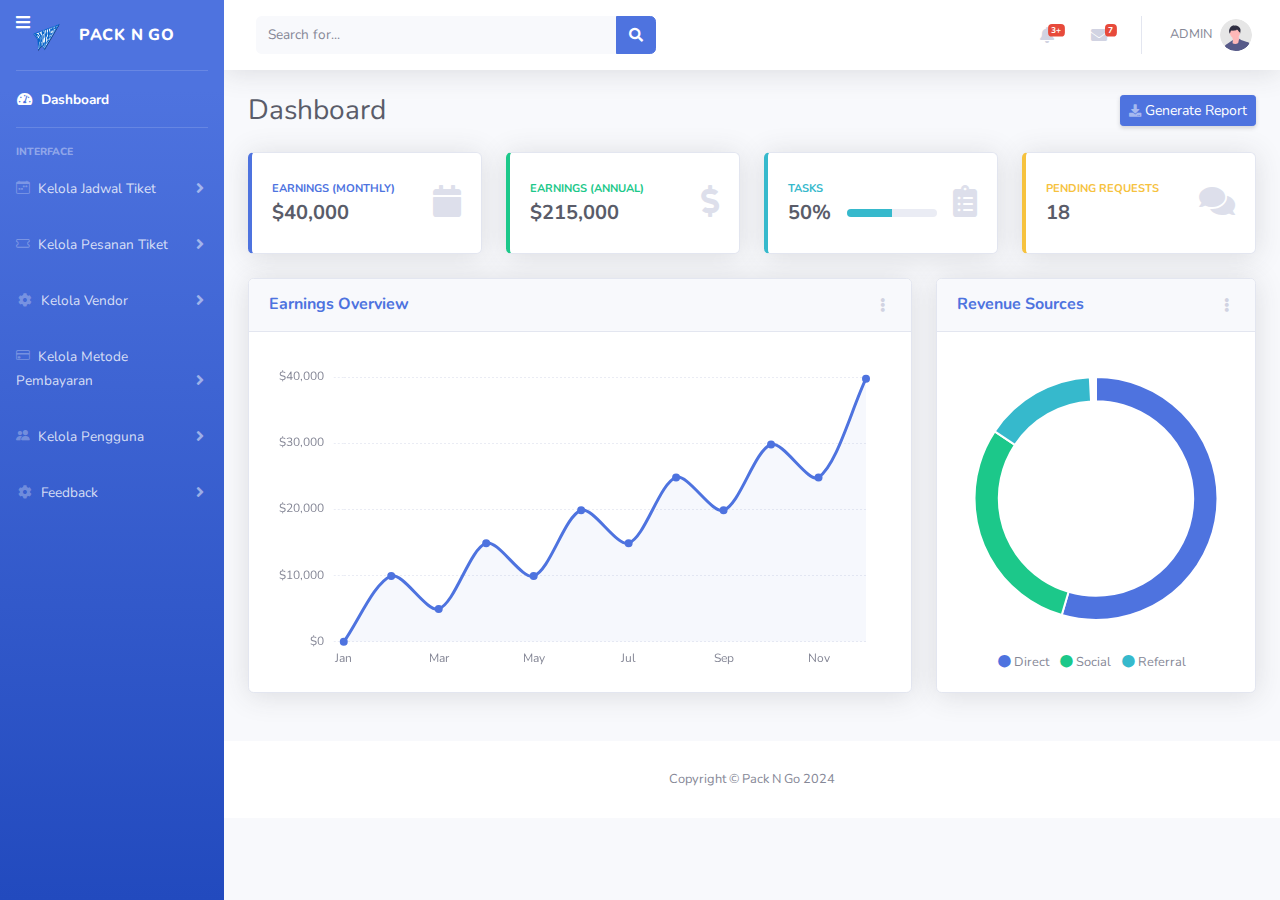
==== startbootstrap-sb-admin-2-gh-pages/index.html @ 5e9893cc "first commit" ====
<!DOCTYPE html>
<html lang="en">

<head>

    <meta charset="utf-8">
    <meta http-equiv="X-UA-Compatible" content="IE=edge">
    <meta name="viewport" content="width=device-width, initial-scale=1, shrink-to-fit=no">
    <meta name="description" content="">
    <meta name="author" content="">

    <title>Panel Admin</title>

    <!-- Custom fonts for this template-->
    <link href="vendor/fontawesome-free/css/all.min.css" rel="stylesheet" type="text/css">
    <link
        href="https://fonts.googleapis.com/css?family=Nunito:200,200i,300,300i,400,400i,600,600i,700,700i,800,800i,900,900i"
        rel="stylesheet">
        <link rel="stylesheet" href="https://cdn.jsdelivr.net/npm/bootstrap-icons@1.11.3/font/bootstrap-icons.min.css">
    <!-- Custom styles for this template-->
    <link href="css/sb-admin-2.min.css" rel="stylesheet">
<style>
    /* Gaya untuk tombol sidebar toggler */
.sidebar-toggler {
    position: absolute;
    top: 10px;
    left: 10px;
    z-index: 999;
    background: transparent;
    border: none;
    color: #fff;
    cursor: pointer;
}

/* Gaya untuk sidebar yang diperkecil */
#accordionSidebar.toggled {
    width: 80px;
}

#accordionSidebar.toggled .sidebar-brand-text {
    display: none;
}

#accordionSidebar.toggled .sidebar-brand-icon {
    padding: 15px 0;
}

#accordionSidebar.toggled .nav-item .nav-link {
    text-align: center;
    padding: 10px;
    width: 80px;
    white-space: nowrap;
    overflow: hidden;
}

#accordionSidebar.toggled .nav-item .nav-link span {
    display: none;
}

</style>
</head>

<body id="page-top">

    <!-- Page Wrapper -->
    <div id="wrapper">

        <!-- Sidebar -->
        <ul class="navbar-nav bg-gradient-primary sidebar sidebar-dark accordion" id="accordionSidebar">
            <button class="sidebar-toggler">
                <i class="fas fa-bars"></i>
            </button>
            
            <!-- Sidebar - Brand -->
            <a class="sidebar-brand d-flex align-items-center justify-content-center" href="index.html">
               <img src="PACKNGO.png" width="30px" height="50px">
                <div class="sidebar-brand-text mx-3">PACK N GO</div>
            </a>

            <!-- Divider -->
            <hr class="sidebar-divider my-0">

            <!-- Nav Item - Dashboard -->
            <li class="nav-item active">
                <a class="nav-link" href="index.html">
                    <i class="fas fa-fw fa-tachometer-alt"></i>
                    <span>Dashboard</span></a>
            </li>

            <!-- Divider -->
            <hr class="sidebar-divider">

            <!-- Heading -->
            <div class="sidebar-heading">
                Interface
            </div>

           <!-- Nav Item - Pages Collapse Menu -->
<li class="nav-item">
    <a class="nav-link collapsed" href="#" data-toggle="collapse" data-target="#collapseJadwal" aria-expanded="true" aria-controls="collapseJadwal">
        <i class="bi bi-calendar-week"></i>
        <span>Kelola Jadwal Tiket</span>
    </a>
    <div id="collapseJadwal" class="collapse" aria-labelledby="headingJadwal" data-parent="#accordionSidebar">
        <div class="bg-white py-2 collapse-inner rounded">
            <a class="collapse-item" href="jadwalpesawat.php">Jadwal Pesawat</a>
            <a class="collapse-item" href="jadwalkereta.php">Jadwal Kereta</a>
            <a class="collapse-item" href="jadwalkapal.php">Jadwal Kapal</a>
            <a class="collapse-item" href="jadwalbus.php">Jadwal Bus</a>
        </div>
    </div>
</li>

<!-- Nav Item - Pages Collapse Menu -->
<li class="nav-item">
    <a class="nav-link collapsed" href="#" data-toggle="collapse" data-target="#collapsePesanan" aria-expanded="true" aria-controls="collapsePesanan">
        <i class="bi bi-ticket"></i>
        <span>Kelola Pesanan Tiket</span>
    </a>
    <div id="collapsePesanan" class="collapse" aria-labelledby="headingPesanan" data-parent="#accordionSidebar">
        <div class="bg-white py-2 collapse-inner rounded">
            <a class="collapse-item" href="pesanantiketpesawat.php">Pesanan tiket Pesawat</a>
            <a class="collapse-item" href="pesanantiketkereta.php">Pesanan tiket Kereta</a>
            <a class="collapse-item" href="pesanantiketkapal.php">Pesanan tiket  Kapal</a>
            <a class="collapse-item" href="pesanantiketbus.php">Pesanan tiket Bus</a>
        </div>
    </div>
</li>

<!-- Nav Item - Pages Collapse Menu -->
<li class="nav-item">
    <a class="nav-link collapsed" href="#" data-toggle="collapse" data-target="#collapseVendor" aria-expanded="true" aria-controls="collapseVendor">
        <i class="fas fa-fw fa-cog"></i>
        <span>Kelola Vendor</span>
    </a>
    <div id="collapseVendor" class="collapse" aria-labelledby="headingVendor" data-parent="#accordionSidebar">
        <div class="bg-white py-2 collapse-inner rounded">
            <a class="collapse-item" href="vendorpesawat.php">Vendor Pesawat</a>
            <a class="collapse-item" href="vendorkereta.php">Vendor Kereta</a>
            <a class="collapse-item" href="vendorkapal.php">Vendor Kapal</a>
            <a class="collapse-item" href="vendorbus.php">Vendor Bus</a>
        </div>
    </div>
</li>

<!-- Nav Item - Pages Collapse Menu -->
<li class="nav-item">
    <a class="nav-link collapsed" href="#" data-toggle="collapse" data-target="#collapsePembayaran" aria-expanded="true" aria-controls="collapsePembayaran">
        <i class="bi bi-credit-card"></i>
        <span>Kelola Metode Pembayaran</span>
    </a>
    <div id="collapsePembayaran" class="collapse" aria-labelledby="headingPembayaran" data-parent="#accordionSidebar">
        <div class="bg-white py-2 collapse-inner rounded">
            <a class="collapse-item" href="metodepembayaran.php">Metode pembayaran</a>
        </div>
    </div>
</li>

<!-- Nav Item - Pages Collapse Menu -->
<li class="nav-item">
    <a class="nav-link collapsed" href="#" data-toggle="collapse" data-target="#collapsePengguna" aria-expanded="true" aria-controls="collapsePengguna">
        <i class="bi bi-people-fill"></i>
        <span>Kelola Pengguna</span>
    </a>
    <div id="collapsePengguna" class="collapse" aria-labelledby="headingPengguna" data-parent="#accordionSidebar">
        <div class="bg-white py-2 collapse-inner rounded">
        
            <a class="collapse-item" href="manajemenpengguna.php">Manajemen Pengguna</a>
        </div>
    </div>
</li>

<!-- Nav Item - Pages Collapse Menu -->
<li class="nav-item">
    <a class="nav-link collapsed" href="#" data-toggle="collapse" data-target="#collapseFeedback" aria-expanded="true" aria-controls="collapseFeedback">
        <i class="fas fa-fw fa-cog"></i>
        <span>Feedback</span>
    </a>
    <div id="collapseFeedback" class="collapse" aria-labelledby="headingFeedback" data-parent="#accordionSidebar">
        <div class="bg-white py-2 collapse-inner rounded">
            <a class="collapse-item" href="buttons.html">Lihat Feedback</a>
        </div>
    </div>
</li>
</ul>
        <!-- End of Sidebar -->

        <!-- Content Wrapper -->
        <div id="content-wrapper" class="d-flex flex-column">

            <!-- Main Content -->
            <div id="content">

                <!-- Topbar -->
                <nav class="navbar navbar-expand navbar-light bg-white topbar mb-4 static-top shadow">

                    <!-- Sidebar Toggle (Topbar) -->
                    <button id="sidebarToggleTop" class="btn btn-link d-md-none rounded-circle mr-3">
                        <i class="fa fa-bars"></i>
                    </button>

                    <!-- Topbar Search -->
                    <form
                        class="d-none d-sm-inline-block form-inline mr-auto ml-md-3 my-2 my-md-0 mw-100 navbar-search">
                        <div class="input-group">
                            <input type="text" class="form-control bg-light border-0 small" placeholder="Search for..."
                                aria-label="Search" aria-describedby="basic-addon2">
                            <div class="input-group-append">
                                <button class="btn btn-primary" type="button">
                                    <i class="fas fa-search fa-sm"></i>
                                </button>
                            </div>
                        </div>
                    </form>

                    <!-- Topbar Navbar -->
                    <ul class="navbar-nav ml-auto">

                        <!-- Nav Item - Search Dropdown (Visible Only XS) -->
                        <li class="nav-item dropdown no-arrow d-sm-none">
                            <a class="nav-link dropdown-toggle" href="#" id="searchDropdown" role="button"
                                data-toggle="dropdown" aria-haspopup="true" aria-expanded="false">
                                <i class="fas fa-search fa-fw"></i>
                            </a>
                            <!-- Dropdown - Messages -->
                            <div class="dropdown-menu dropdown-menu-right p-3 shadow animated--grow-in"
                                aria-labelledby="searchDropdown">
                                <form class="form-inline mr-auto w-100 navbar-search">
                                    <div class="input-group">
                                        <input type="text" class="form-control bg-light border-0 small"
                                            placeholder="Search for..." aria-label="Search"
                                            aria-describedby="basic-addon2">
                                        <div class="input-group-append">
                                            <button class="btn btn-primary" type="button">
                                                <i class="fas fa-search fa-sm"></i>
                                            </button>
                                        </div>
                                    </div>
                                </form>
                            </div>
                        </li>

                        <!-- Nav Item - Alerts -->
                        <li class="nav-item dropdown no-arrow mx-1">
                            <a class="nav-link dropdown-toggle" href="#" id="alertsDropdown" role="button"
                                data-toggle="dropdown" aria-haspopup="true" aria-expanded="false">
                                <i class="fas fa-bell fa-fw"></i>
                                <!-- Counter - Alerts -->
                                <span class="badge badge-danger badge-counter">3+</span>
                            </a>
                            <!-- Dropdown - Alerts -->
                            <div class="dropdown-list dropdown-menu dropdown-menu-right shadow animated--grow-in"
                                aria-labelledby="alertsDropdown">
                                <h6 class="dropdown-header">
                                    Alerts Center
                                </h6>
                                <a class="dropdown-item d-flex align-items-center" href="#">
                                    <div class="mr-3">
                                        <div class="icon-circle bg-primary">
                                            <i class="fas fa-file-alt text-white"></i>
                                        </div>
                                    </div>
                                    <div>
                                        <div class="small text-gray-500">December 12, 2019</div>
                                        <span class="font-weight-bold">A new monthly report is ready to download!</span>
                                    </div>
                                </a>
                                <a class="dropdown-item d-flex align-items-center" href="#">
                                    <div class="mr-3">
                                        <div class="icon-circle bg-success">
                                            <i class="fas fa-donate text-white"></i>
                                        </div>
                                    </div>
                                    <div>
                                        <div class="small text-gray-500">December 7, 2019</div>
                                        $290.29 has been deposited into your account!
                                    </div>
                                </a>
                                <a class="dropdown-item d-flex align-items-center" href="#">
                                    <div class="mr-3">
                                        <div class="icon-circle bg-warning">
                                            <i class="fas fa-exclamation-triangle text-white"></i>
                                        </div>
                                    </div>
                                    <div>
                                        <div class="small text-gray-500">December 2, 2019</div>
                                        Spending Alert: We've noticed unusually high spending for your account.
                                    </div>
                                </a>
                                <a class="dropdown-item text-center small text-gray-500" href="#">Show All Alerts</a>
                            </div>
                        </li>

                        <!-- Nav Item - Messages -->
                        <li class="nav-item dropdown no-arrow mx-1">
                            <a class="nav-link dropdown-toggle" href="#" id="messagesDropdown" role="button"
                                data-toggle="dropdown" aria-haspopup="true" aria-expanded="false">
                                <i class="fas fa-envelope fa-fw"></i>
                                <!-- Counter - Messages -->
                                <span class="badge badge-danger badge-counter">7</span>
                            </a>
                            <!-- Dropdown - Messages -->
                            <div class="dropdown-list dropdown-menu dropdown-menu-right shadow animated--grow-in"
                                aria-labelledby="messagesDropdown">
                                <h6 class="dropdown-header">
                                    Message Center
                                </h6>
                                <a class="dropdown-item d-flex align-items-center" href="#">
                                    <div class="dropdown-list-image mr-3">
                                        <img class="rounded-circle" src="img/undraw_profile_1.svg"
                                            alt="...">
                                        <div class="status-indicator bg-success"></div>
                                    </div>
                                    <div class="font-weight-bold">
                                        <div class="text-truncate">Hi there! I am wondering if you can help me with a
                                            problem I've been having.</div>
                                        <div class="small text-gray-500">Emily Fowler · 58m</div>
                                    </div>
                                </a>
                                <a class="dropdown-item d-flex align-items-center" href="#">
                                    <div class="dropdown-list-image mr-3">
                                        <img class="rounded-circle" src="img/undraw_profile_2.svg"
                                            alt="...">
                                        <div class="status-indicator"></div>
                                    </div>
                                    <div>
                                        <div class="text-truncate">I have the photos that you ordered last month, how
                                            would you like them sent to you?</div>
                                        <div class="small text-gray-500">Jae Chun · 1d</div>
                                    </div>
                                </a>
                                <a class="dropdown-item d-flex align-items-center" href="#">
                                    <div class="dropdown-list-image mr-3">
                                        <img class="rounded-circle" src="img/undraw_profile_3.svg"
                                            alt="...">
                                        <div class="status-indicator bg-warning"></div>
                                    </div>
                                    <div>
                                        <div class="text-truncate">Last month's report looks great, I am very happy with
                                            the progress so far, keep up the good work!</div>
                                        <div class="small text-gray-500">Morgan Alvarez · 2d</div>
                                    </div>
                                </a>
                                <a class="dropdown-item d-flex align-items-center" href="#">
                                    <div class="dropdown-list-image mr-3">
                                        <img class="rounded-circle" src="https://source.unsplash.com/Mv9hjnEUHR4/60x60"
                                            alt="...">
                                        <div class="status-indicator bg-success"></div>
                                    </div>
                                    <div>
                                        <div class="text-truncate">Am I a good boy? The reason I ask is because someone
                                            told me that people say this to all dogs, even if they aren't good...</div>
                                        <div class="small text-gray-500">Chicken the Dog · 2w</div>
                                    </div>
                                </a>
                                <a class="dropdown-item text-center small text-gray-500" href="#">Read More Messages</a>
                            </div>
                        </li>

                        <div class="topbar-divider d-none d-sm-block"></div>

                        <!-- Nav Item - User Information -->
                        <li class="nav-item dropdown no-arrow">
                            <a class="nav-link dropdown-toggle" href="#" id="userDropdown" role="button"
                                data-toggle="dropdown" aria-haspopup="true" aria-expanded="false">
                                <span class="mr-2 d-none d-lg-inline text-gray-600 small">ADMIN</span>
                                <img class="img-profile rounded-circle"
                                    src="img/undraw_profile.svg">
                            </a>
                            <!-- Dropdown - User Information -->
                            <div class="dropdown-menu dropdown-menu-right shadow animated--grow-in"
                                aria-labelledby="userDropdown">
                                <a class="dropdown-item" href="#">
                                    <i class="fas fa-user fa-sm fa-fw mr-2 text-gray-400"></i>
                                    Profile
                                </a>
                                <a class="dropdown-item" href="#">
                                    <i class="fas fa-cogs fa-sm fa-fw mr-2 text-gray-400"></i>
                                    Settings
                                </a>
                                <a class="dropdown-item" href="#">
                                    <i class="fas fa-list fa-sm fa-fw mr-2 text-gray-400"></i>
                                    Activity Log
                                </a>
                                <div class="dropdown-divider"></div>
                                <a class="dropdown-item" href="#" data-toggle="modal" data-target="#logoutModal">
                                    <i class="fas fa-sign-out-alt fa-sm fa-fw mr-2 text-gray-400"></i>
                                    Logout
                                </a>
                            </div>
                        </li>

                    </ul>

                </nav>
                <!-- End of Topbar -->

                <!-- Begin Page Content -->
                <div class="container-fluid">

                    <!-- Page Heading -->
                    <div class="d-sm-flex align-items-center justify-content-between mb-4">
                        <h1 class="h3 mb-0 text-gray-800">Dashboard</h1>
                        <a href="#" class="d-none d-sm-inline-block btn btn-sm btn-primary shadow-sm"><i
                                class="fas fa-download fa-sm text-white-50"></i> Generate Report</a>
                    </div>

                    <!-- Content Row -->
                    <div class="row">

                        <!-- Earnings (Monthly) Card Example -->
                        <div class="col-xl-3 col-md-6 mb-4">
                            <div class="card border-left-primary shadow h-100 py-2">
                                <div class="card-body">
                                    <div class="row no-gutters align-items-center">
                                        <div class="col mr-2">
                                            <div class="text-xs font-weight-bold text-primary text-uppercase mb-1">
                                                Earnings (Monthly)</div>
                                            <div class="h5 mb-0 font-weight-bold text-gray-800">$40,000</div>
                                        </div>
                                        <div class="col-auto">
                                            <i class="fas fa-calendar fa-2x text-gray-300"></i>
                                        </div>
                                    </div>
                                </div>
                            </div>
                        </div>

                        <!-- Earnings (Monthly) Card Example -->
                        <div class="col-xl-3 col-md-6 mb-4">
                            <div class="card border-left-success shadow h-100 py-2">
                                <div class="card-body">
                                    <div class="row no-gutters align-items-center">
                                        <div class="col mr-2">
                                            <div class="text-xs font-weight-bold text-success text-uppercase mb-1">
                                                Earnings (Annual)</div>
                                            <div class="h5 mb-0 font-weight-bold text-gray-800">$215,000</div>
                                        </div>
                                        <div class="col-auto">
                                            <i class="fas fa-dollar-sign fa-2x text-gray-300"></i>
                                        </div>
                                    </div>
                                </div>
                            </div>
                        </div>

                        <!-- Earnings (Monthly) Card Example -->
                        <div class="col-xl-3 col-md-6 mb-4">
                            <div class="card border-left-info shadow h-100 py-2">
                                <div class="card-body">
                                    <div class="row no-gutters align-items-center">
                                        <div class="col mr-2">
                                            <div class="text-xs font-weight-bold text-info text-uppercase mb-1">Tasks
                                            </div>
                                            <div class="row no-gutters align-items-center">
                                                <div class="col-auto">
                                                    <div class="h5 mb-0 mr-3 font-weight-bold text-gray-800">50%</div>
                                                </div>
                                                <div class="col">
                                                    <div class="progress progress-sm mr-2">
                                                        <div class="progress-bar bg-info" role="progressbar"
                                                            style="width: 50%" aria-valuenow="50" aria-valuemin="0"
                                                            aria-valuemax="100"></div>
                                                    </div>
                                                </div>
                                            </div>
                                        </div>
                                        <div class="col-auto">
                                            <i class="fas fa-clipboard-list fa-2x text-gray-300"></i>
                                        </div>
                                    </div>
                                </div>
                            </div>
                        </div>

                        <!-- Pending Requests Card Example -->
                        <div class="col-xl-3 col-md-6 mb-4">
                            <div class="card border-left-warning shadow h-100 py-2">
                                <div class="card-body">
                                    <div class="row no-gutters align-items-center">
                                        <div class="col mr-2">
                                            <div class="text-xs font-weight-bold text-warning text-uppercase mb-1">
                                                Pending Requests</div>
                                            <div class="h5 mb-0 font-weight-bold text-gray-800">18</div>
                                        </div>
                                        <div class="col-auto">
                                            <i class="fas fa-comments fa-2x text-gray-300"></i>
                                        </div>
                                    </div>
                                </div>
                            </div>
                        </div>
                    </div>

                    <!-- Content Row -->

                    <div class="row">

                        <!-- Area Chart -->
                        <div class="col-xl-8 col-lg-7">
                            <div class="card shadow mb-4">
                                <!-- Card Header - Dropdown -->
                                <div
                                    class="card-header py-3 d-flex flex-row align-items-center justify-content-between">
                                    <h6 class="m-0 font-weight-bold text-primary">Earnings Overview</h6>
                                    <div class="dropdown no-arrow">
                                        <a class="dropdown-toggle" href="#" role="button" id="dropdownMenuLink"
                                            data-toggle="dropdown" aria-haspopup="true" aria-expanded="false">
                                            <i class="fas fa-ellipsis-v fa-sm fa-fw text-gray-400"></i>
                                        </a>
                                        <div class="dropdown-menu dropdown-menu-right shadow animated--fade-in"
                                            aria-labelledby="dropdownMenuLink">
                                            <div class="dropdown-header">Dropdown Header:</div>
                                            <a class="dropdown-item" href="#">Action</a>
                                            <a class="dropdown-item" href="#">Another action</a>
                                            <div class="dropdown-divider"></div>
                                            <a class="dropdown-item" href="#">Something else here</a>
                                        </div>
                                    </div>
                                </div>
                                <!-- Card Body -->
                                <div class="card-body">
                                    <div class="chart-area">
                                        <canvas id="myAreaChart"></canvas>
                                    </div>
                                </div>
                            </div>
                        </div>

                        <!-- Pie Chart -->
                        <div class="col-xl-4 col-lg-5">
                            <div class="card shadow mb-4">
                                <!-- Card Header - Dropdown -->
                                <div
                                    class="card-header py-3 d-flex flex-row align-items-center justify-content-between">
                                    <h6 class="m-0 font-weight-bold text-primary">Revenue Sources</h6>
                                    <div class="dropdown no-arrow">
                                        <a class="dropdown-toggle" href="#" role="button" id="dropdownMenuLink"
                                            data-toggle="dropdown" aria-haspopup="true" aria-expanded="false">
                                            <i class="fas fa-ellipsis-v fa-sm fa-fw text-gray-400"></i>
                                        </a>
                                        <div class="dropdown-menu dropdown-menu-right shadow animated--fade-in"
                                            aria-labelledby="dropdownMenuLink">
                                            <div class="dropdown-header">Dropdown Header:</div>
                                            <a class="dropdown-item" href="#">Action</a>
                                            <a class="dropdown-item" href="#">Another action</a>
                                            <div class="dropdown-divider"></div>
                                            <a class="dropdown-item" href="#">Something else here</a>
                                        </div>
                                    </div>
                                </div>
                                <!-- Card Body -->
                                <div class="card-body">
                                    <div class="chart-pie pt-4 pb-2">
                                        <canvas id="myPieChart"></canvas>
                                    </div>
                                    <div class="mt-4 text-center small">
                                        <span class="mr-2">
                                            <i class="fas fa-circle text-primary"></i> Direct
                                        </span>
                                        <span class="mr-2">
                                            <i class="fas fa-circle text-success"></i> Social
                                        </span>
                                        <span class="mr-2">
                                            <i class="fas fa-circle text-info"></i> Referral
                                        </span>
                                    </div>
                                </div>
                            </div>
                        </div>
                    </div>

                

                        <div class="col-lg-6 mb-4">

                     

                           

                </div>
                <!-- /.container-fluid -->

            </div>
            <!-- End of Main Content -->

            <!-- Footer -->
            <footer class="sticky-footer bg-white">
                <div class="container my-auto">
                    <div class="copyright text-center my-auto">
                        <span>Copyright &copy; Pack N Go 2024</span>
                    </div>
                </div>
            </footer>
            <!-- End of Footer -->

        </div>
        <!-- End of Content Wrapper -->

    </div>
    <!-- End of Page Wrapper -->

    <!-- Scroll to Top Button-->
    <a class="scroll-to-top rounded" href="#page-top">
        <i class="fas fa-angle-up"></i>
    </a>

    <!-- Logout Modal-->
    <div class="modal fade" id="logoutModal" tabindex="-1" role="dialog" aria-labelledby="exampleModalLabel"
        aria-hidden="true">
        <div class="modal-dialog" role="document">
            <div class="modal-content">
                <div class="modal-header">
                    <h5 class="modal-title" id="exampleModalLabel">Ready to Leave?</h5>
                    <button class="close" type="button" data-dismiss="modal" aria-label="Close">
                        <span aria-hidden="true">×</span>
                    </button>
                </div>
                <div class="modal-body">Select "Logout" below if you are ready to end your current session.</div>
                <div class="modal-footer">
                    <button class="btn btn-secondary" type="button" data-dismiss="modal">Cancel</button>
                    <a class="btn btn-primary" href="login.html">Logout</a>
                </div>
            </div>
        </div>
    </div>

    <!-- Bootstrap core JavaScript-->
    <script src="vendor/jquery/jquery.min.js"></script>
    <script src="vendor/bootstrap/js/bootstrap.bundle.min.js"></script>

    <!-- Core plugin JavaScript-->
    <script src="vendor/jquery-easing/jquery.easing.min.js"></script>

    <!-- Custom scripts for all pages-->
    <script src="js/sb-admin-2.min.js"></script>

    <!-- Page level plugins -->
    <script src="vendor/chart.js/Chart.min.js"></script>

    <!-- Page level custom scripts -->
    <script src="js/demo/chart-area-demo.js"></script>
    <script src="js/demo/chart-pie-demo.js"></script>
    <script>
        document.addEventListener("DOMContentLoaded", function() {
            const sidebarToggler = document.querySelector(".sidebar-toggler");
            const sidebar = document.querySelector("#accordionSidebar");
    
            sidebarToggler.addEventListener("click", function() {
                sidebar.classList.toggle("toggled");
            });
        });
    </script>
    
</body>

</html>
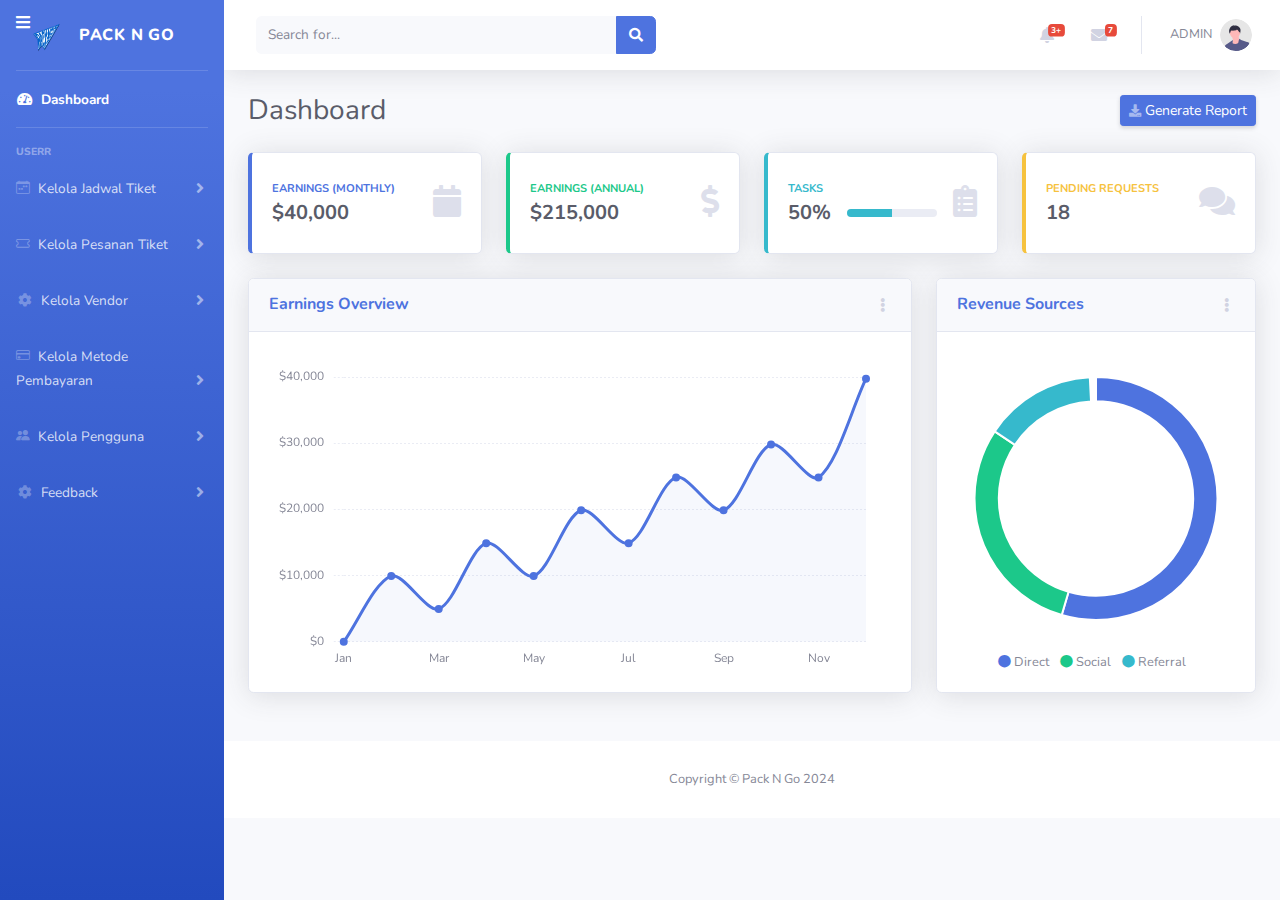
==== commit 26c60476: "Update" ====
--- a/startbootstrap-sb-admin-2-gh-pages/index.html
+++ b/startbootstrap-sb-admin-2-gh-pages/index.html
@@ -92,7 +92,7 @@
 
             <!-- Heading -->
             <div class="sidebar-heading">
-                Interface
+                Userr
             </div>
 
            <!-- Nav Item - Pages Collapse Menu -->
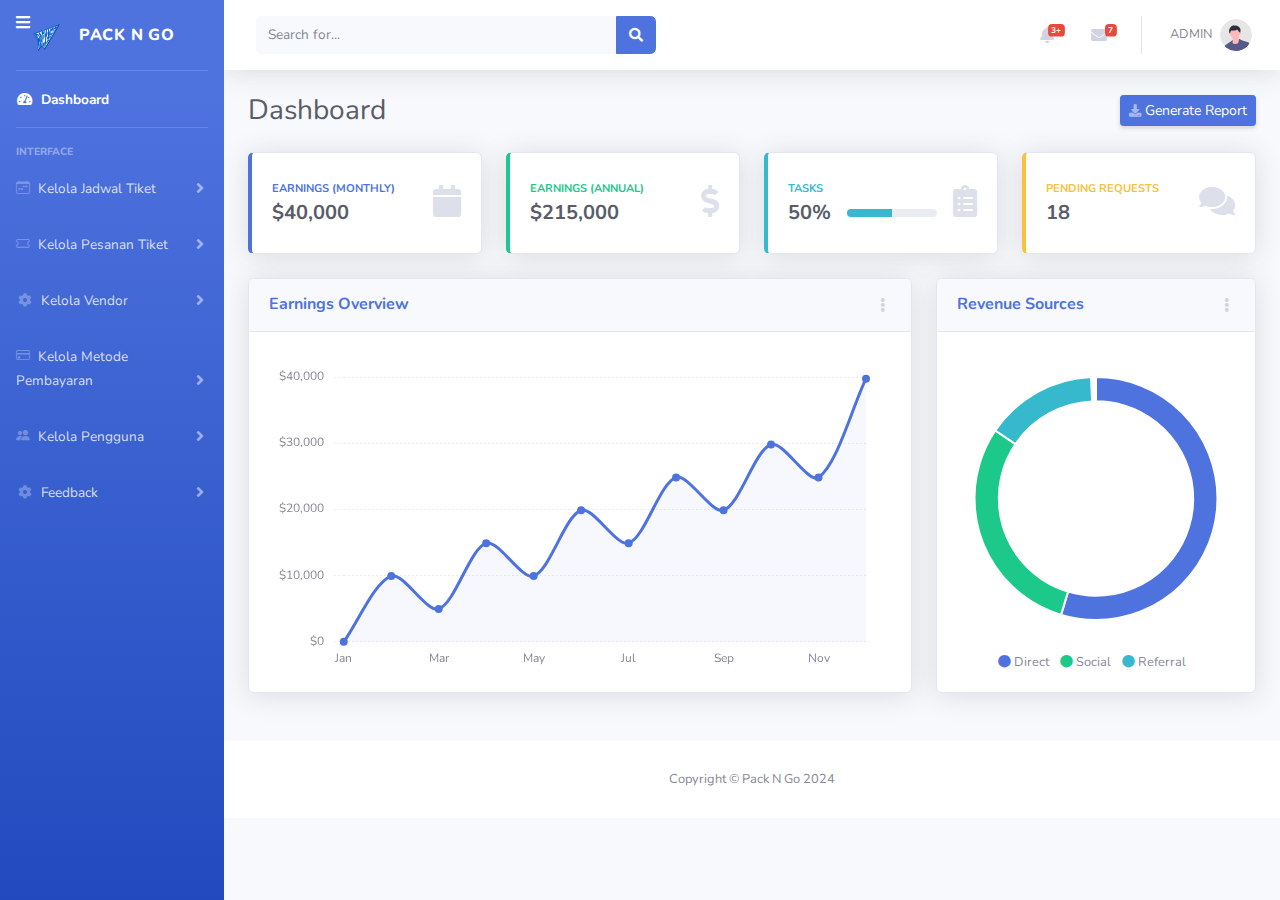
==== commit d6901a60: "nambahin feedback sama perjalanan tiket" ====
--- a/startbootstrap-sb-admin-2-gh-pages/index.html
+++ b/startbootstrap-sb-admin-2-gh-pages/index.html
@@ -92,7 +92,7 @@
 
             <!-- Heading -->
             <div class="sidebar-heading">
-                Userr
+                Interface
             </div>
 
            <!-- Nav Item - Pages Collapse Menu -->
@@ -178,7 +178,7 @@
     </a>
     <div id="collapseFeedback" class="collapse" aria-labelledby="headingFeedback" data-parent="#accordionSidebar">
         <div class="bg-white py-2 collapse-inner rounded">
-            <a class="collapse-item" href="buttons.html">Lihat Feedback</a>
+            <a class="collapse-item" href="feedback.php">Lihat Feedback</a>
         </div>
     </div>
 </li>
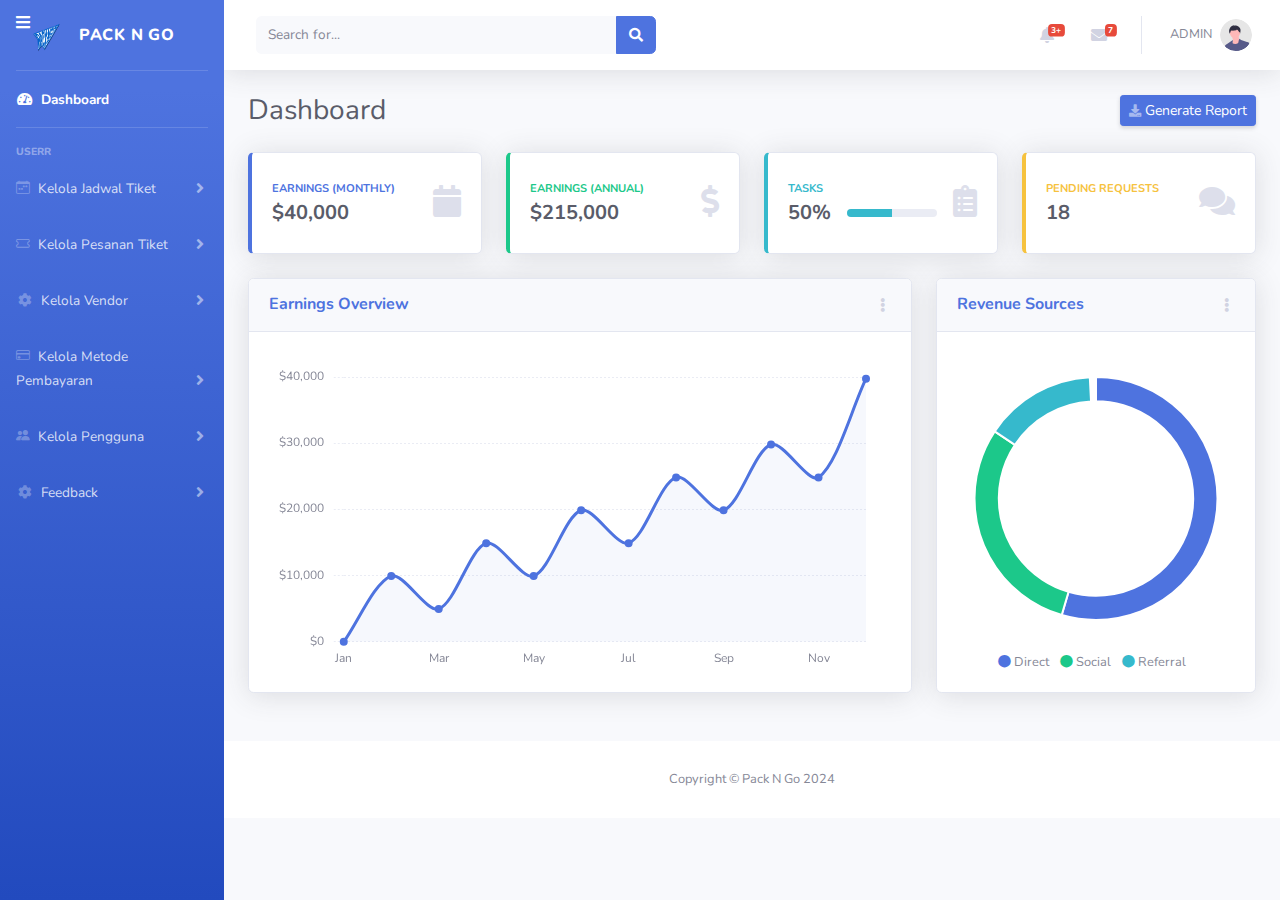
==== commit 60caba43: "COMMIT44" ====
--- a/startbootstrap-sb-admin-2-gh-pages/index.html
+++ b/startbootstrap-sb-admin-2-gh-pages/index.html
@@ -92,7 +92,7 @@
 
             <!-- Heading -->
             <div class="sidebar-heading">
-                Interface
+                Userr
             </div>
 
            <!-- Nav Item - Pages Collapse Menu -->
@@ -178,7 +178,7 @@
     </a>
     <div id="collapseFeedback" class="collapse" aria-labelledby="headingFeedback" data-parent="#accordionSidebar">
         <div class="bg-white py-2 collapse-inner rounded">
-            <a class="collapse-item" href="feedback.php">Lihat Feedback</a>
+            <a class="collapse-item" href="feedbaackadm.php">Lihat Feedback</a>
         </div>
     </div>
 </li>
